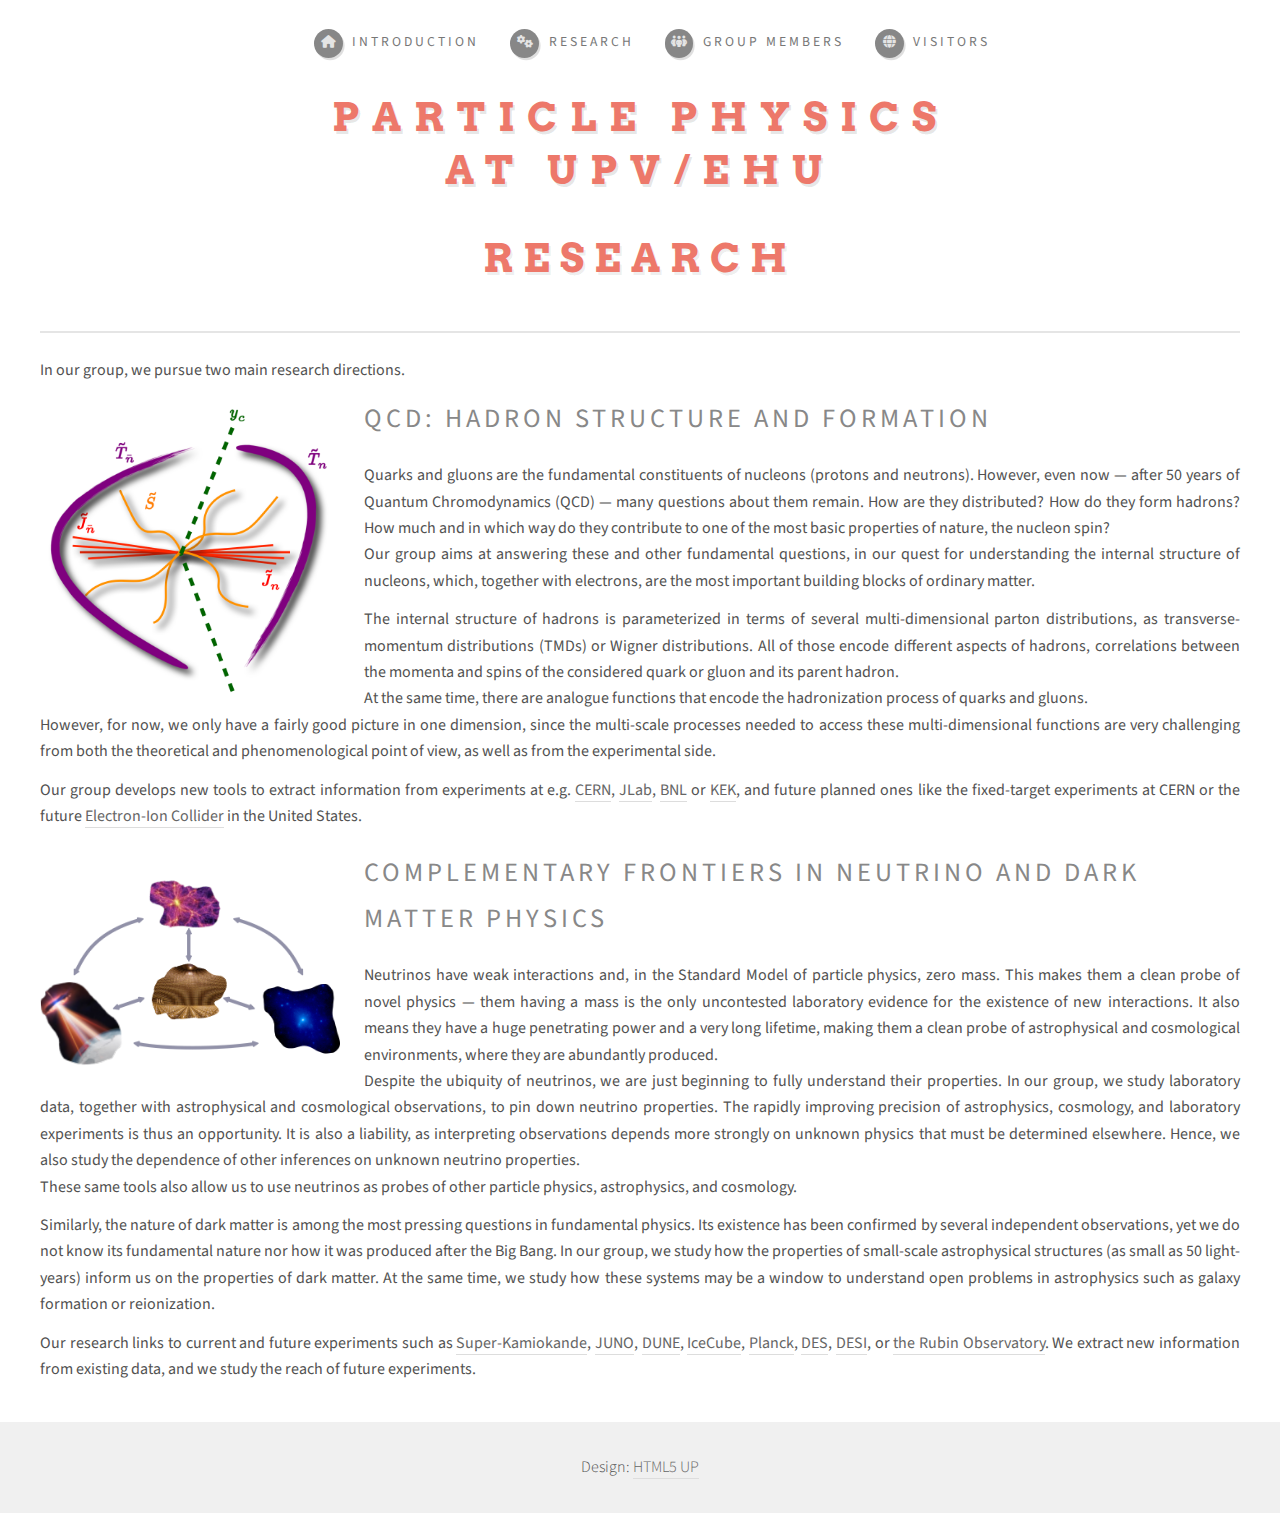
==== research.html @ 9abc7b66 "First commit" ====
<!DOCTYPE HTML>
<!--
    Strongly Typed by HTML5 UP
    html5up.net | @ajlkn
    Free for personal and commercial use under the CCA 3.0 license (html5up.net/license)
  -->
<html>
  <head>
    <title>Particle Physics at UPV/EHU</title>
    <meta charset="utf-8" />
    <meta name="viewport" content="width=device-width, initial-scale=1, user-scalable=no" />
    <link rel="stylesheet" href="assets/css/main.css" />
  </head>
  <body class="no-sidebar is-preload">
    <div id="page-wrapper">

      <!-- Header -->
      <section id="header">
	<div class="container">

	  <!-- Logo -->
	  <h1 id="logo"><a href="index.html">Particle Physics <br> <br> at UPV/EHU</a></h1>	  
	  <h2 id="logo">Research</h1>

<!-- Nav -->
<nav id="nav">
  <ul>
    <li><a class="icon solid fa-home" href="index.html"><span>Introduction</span></a></li>
    <li><a class="icon solid fa-gears" href="research.html"><span>Research</span></a></li>
    <li><a class="icon solid fa-people-group" href="team.html"><span>Group Members</span></a></li>
    <li><a class="icon solid fa-globe" href="visitors.html"><span>Visitors</span></a></li>
  </ul>
</nav>

</div>
</section>

<!-- Main -->
<section id="main">  
  <div class="container">
    <p> In our group, we pursue two main research directions. </p>	    
    <div id="content">
      <!-- Post -->
      <article class="box post">
	<span class="image left" style="opacity: 1; border: 0px !important; width: 25%"><img src="images/QCDhasform.png" alt="Cartoon depicting transverse momentum in hadrons" /></span>
	
	<h2>QCD: hadron structure and formation</h2>
	<p>Quarks and gluons are the fundamental constituents of nucleons (protons and neutrons). However, even now — after 50 years of Quantum Chromodynamics (QCD) — many questions about them remain. How are they distributed?  How do they form hadrons? How much and in which way do they contribute to one of the most basic properties of nature, the nucleon spin? <br>
	  Our group aims at answering these and other fundamental questions, in our quest for understanding the internal structure of nucleons, which, together with electrons, are the most important building blocks of ordinary matter.</p>
	
	<p>The internal structure of hadrons is parameterized in terms of several multi-dimensional parton distributions, as transverse-momentum distributions (TMDs) or Wigner distributions. All of those encode different aspects of hadrons, correlations between the momenta and spins of the considered quark or gluon and its parent hadron. <br>
	  At the same time, there are analogue functions that encode the hadronization process of quarks and gluons. <br>
	  However, for now, we only have a fairly good picture in one dimension, since the multi-scale processes needed to access these multi-dimensional functions are very challenging from both the theoretical and phenomenological point of view, as well as from the experimental side. </p>
	
	<p>Our group develops new tools to extract information from experiments at e.g. <a href="https://home.cern/">CERN</a>, <a href="https://www.jlab.org/">JLab</a>, <a href="https://www.bnl.gov/">BNL</a> or <a href="https://www.kek.jp/en/">KEK</a>, and future planned ones like the fixed-target experiments at CERN or the future <a href="https://www.bnl.gov/eic/">Electron-Ion Collider</a> in the United States.</p>

      </article>

      <article class="box post">	    
	<span class="image left" style="opacity: 1; border: 0px !important; width: 25%"><img src="images/neutrinos.png" alt="Cartoon depicting transverse momentum in hadrons" /></span>
	
	
	<h2>Complementary frontiers in neutrino and dark matter physics</h2>
	<p>Neutrinos have weak interactions and, in the Standard Model of particle physics, zero mass. This makes them a clean probe of novel physics — them having a mass is the only uncontested laboratory evidence for the existence of new interactions. It also means they have a huge penetrating power and a very long lifetime, making them a clean probe of astrophysical and cosmological environments, where they are abundantly produced. <br>
	  Despite the ubiquity of neutrinos, we are just beginning to fully understand their properties. In our group, we study laboratory data, together with astrophysical and cosmological observations, to pin down neutrino properties. The rapidly improving precision of astrophysics, cosmology, and laboratory experiments is thus an opportunity. It is also a liability, as interpreting observations depends more strongly on unknown physics that must be determined elsewhere. Hence, we also study the dependence of other inferences on unknown neutrino properties. <br>
	  These same tools also allow us to use neutrinos as probes of other particle physics, astrophysics, and cosmology.</p>
	
	<p>Similarly, the nature of dark matter is among the most pressing questions in fundamental physics. Its existence has been confirmed by several independent observations, yet we do not know its fundamental nature nor how it was produced after the Big Bang. In our group, we study how the properties of small-scale astrophysical structures (as small as 50 light-years) inform us on the properties of dark matter. At the same time, we study how these systems may be a window to understand open problems in astrophysics such as galaxy formation or reionization.</p>

	<p>Our research links to current and future experiments such as <a href="https://www-sk.icrr.u-tokyo.ac.jp/en/sk/">Super-Kamiokande</a>, <a href="http://juno.ihep.cas.cn/">JUNO</a>, <a href="https://www.dunescience.org/">DUNE</a>, <a href="https://icecube.wisc.edu/">IceCube</a>, <a href="https://www.esa.int/Science_Exploration/Space_Science/Planck">Planck</a>, <a href="https://www.darkenergysurvey.org/des-year-3-cosmology-results-papers/">DES</a>, <a href="https://www.desi.lbl.gov/">DESI</a>, or <a href="https://www.lsst.org/">the Rubin Observatory</a>. We extract new information from existing data, and we study the reach of future experiments.</p>
      </article>	    

    </div>
  </div>
</section>

<!-- Footer -->
<div id="copyright" class="container">
  <ul class="links">
    <li>Design: <a href="http://html5up.net">HTML5 UP</a></li>
  </ul>
</div>

<!-- Scripts -->
<script src="assets/js/jquery.min.js"></script>
<script src="assets/js/jquery.dropotron.min.js"></script>
<script src="assets/js/browser.min.js"></script>
<script src="assets/js/breakpoints.min.js"></script>
<script src="assets/js/util.js"></script>
<script src="assets/js/main.js"></script>

</body>
</html>
---- assets/css/main.css ----
@import url("fontawesome-all.min.css");
@import url("https://fonts.googleapis.com/css?family=Source+Sans+Pro:300,400,600|Arvo:700");

/*
	Strongly Typed by HTML5 UP
	html5up.net | @ajlkn
	Free for personal and commercial use under the CCA 3.0 license (html5up.net/license)
*/

html, body, div, span, applet, object,
iframe, h1, h2, h3, h4, h5, h6, p, blockquote,
pre, a, abbr, acronym, address, big, cite,
code, del, dfn, em, img, ins, kbd, q, s, samp,
small, strike, strong, sub, sup, tt, var, b,
u, i, center, dl, dt, dd, ol, ul, li, fieldset,
form, label, legend, table, caption, tbody,
tfoot, thead, tr, th, td, article, aside,
canvas, details, embed, figure, figcaption,
footer, header, hgroup, menu, nav, output, ruby,
section, summary, time, mark, audio, video {
	margin: 0;
	padding: 0;
	border: 0;
	font-size: 100%;
	font: inherit;
	vertical-align: baseline;}

article, aside, details, figcaption, figure,
footer, header, hgroup, menu, nav, section {
	display: block;}

body {
	line-height: 1;
}

ol, ul {
	list-style: none;
}

p {
    font-weight: 400;
    color: #525252;
}		

blockquote, q {
	quotes: none;
}

	blockquote:before, blockquote:after, q:before, q:after {
		content: '';
		content: none;
	}

table {
	border-collapse: collapse;
	border-spacing: 0;
}

body {
	-webkit-text-size-adjust: none;
}

mark {
	background-color: transparent;
	color: inherit;
}

input::-moz-focus-inner {
	border: 0;
	padding: 0;
}

input, select, textarea {
	-moz-appearance: none;
	-webkit-appearance: none;
	-ms-appearance: none;
	appearance: none;
}

/* Basic */

	html {
		box-sizing: border-box;
	}

	*, *:before, *:after {
		box-sizing: inherit;
	}

	body {
		background: #f0f0f0;
	}

		body.is-preload *, body.is-preload *:before, body.is-preload *:after {
			-moz-animation: none !important;
			-webkit-animation: none !important;
			-ms-animation: none !important;
			animation: none !important;
			-moz-transition: none !important;
			-webkit-transition: none !important;
			-ms-transition: none !important;
			transition: none !important;
		}

	body, input, textarea, select {
		font-family: 'Source Sans Pro';
		font-weight: 300;
		color: #777;
		line-height: 1.65em;
		font-size: 15pt;
	}

	h1, h2, h3, h4, h5, h6 {
		font-weight: 600;
		text-transform: uppercase;
		color: #888;
	}

	h1 a, h2 a, h3 a, h4 a, h5 a, h6 a {
		color: inherit;
		text-decoration: none;
		border: 0;
	}

	h2 {
		font-size: 1.65em;
		font-weight: 400;
		letter-spacing: 4px;
		margin: 0 0 1.5em 0;
		line-height: 1.75em;
	}

	h3 {
		font-size: 1em;
		letter-spacing: 2px;
		margin: 0 0 1.25em 0;
	}

	h4 {
		font-size: 1.5em;
		letter-spacing: 1px;
		text-transform: none;
	}	

	a {
		-moz-transition: color 0.25s ease-in-out, border-bottom-color 0.25s ease-in-out;
		-webkit-transition: color 0.25s ease-in-out, border-bottom-color 0.25s ease-in-out;
		-ms-transition: color 0.25s ease-in-out, border-bottom-color 0.25s ease-in-out;
		transition: color 0.25s ease-in-out, border-bottom-color 0.25s ease-in-out;
		color: #666;
		text-decoration: none;
		border-bottom: solid 1px #ddd;
	}

		a strong {
			-moz-transition: color 0.25s ease-in-out, border-bottom-color 0.25s ease-in-out;
			-webkit-transition: color 0.25s ease-in-out, border-bottom-color 0.25s ease-in-out;
			-ms-transition: color 0.25s ease-in-out, border-bottom-color 0.25s ease-in-out;
			transition: color 0.25s ease-in-out, border-bottom-color 0.25s ease-in-out;
		}

		a:hover {
			color: #ed786a;
			border-bottom-color: rgba(255, 255, 255, 0);
		}

			a:hover strong {
				color: #ed786a;
			}

	strong, b {
		font-weight: 600;
		color: #666;
	}

	em, i {
		font-style: italic;
	}

	sub {
		position: relative;
		top: 0.5em;
		font-size: 0.8em;
	}

	sup {
		position: relative;
		top: -0.5em;
		font-size: 0.8em;
	}

	hr {
		border: 0;
		border-top: solid 1px #ddd;
	}

	blockquote {
		border-left: solid 0.5em #ddd;
		padding: 1em 0 1em 2em;
		font-style: italic;
	}

	p {
		text-align: justify;
		margin-bottom: 2em;
	}

	ul, ol, dl, table, blockquote {
		margin-bottom: 2em;
	}

	br.clear {
		clear: both;
	}

/* Container */

	.container {
		margin: 0 auto;
		max-width: 100%;
		width: 70em;
	}

		@media screen and (max-width: 1680px) {

			.container {
				width: 68em;
			}

		}

		@media screen and (max-width: 1280px) {

			.container {
				width: calc(100% - 80px);
			}

		}

		@media screen and (max-width: 980px) {

			.container {
				width: calc(100% - 100px);
			}

		}

		@media screen and (max-width: 736px) {

			.container {
				width: calc(100% - 40px);
			}

		}

/* Row */

	.row {
		display: flex;
		flex-wrap: wrap;
		box-sizing: border-box;
		align-items: stretch;
	}

		.row > * {
			box-sizing: border-box;
		}

		.row.gtr-uniform > * > :last-child {
			margin-bottom: 0;
		}

		.row.aln-left {
			justify-content: flex-start;
		}

		.row.aln-center {
			justify-content: center;
		}

		.row.aln-right {
			justify-content: flex-end;
		}

		.row.aln-top {
			align-items: flex-start;
		}

		.row.aln-middle {
			align-items: center;
		}

		.row.aln-bottom {
			align-items: flex-end;
		}

		.row > .imp {
			order: -1;
		}

		.row > .col-1 {
			width: 8.33333%;
		}

		.row > .off-1 {
			margin-left: 8.33333%;
		}

		.row > .col-2 {
			width: 16.66667%;
		}

		.row > .off-2 {
			margin-left: 16.66667%;
		}

		.row > .col-3 {
		    width: 25%;
		    text-align: center;
		}
		.row > .col-3 > p {
		    text-align: center;
		    margin-top: 0.3em;
		    line-height: 1.2em;
		}
		.row > .col-3 > p > a {
		    color: #ed786a;
		    font-size: 0.9em;
		    border-bottom: solid 1px #fcbba1;
		}		

		.row > .off-3 {
			margin-left: 25%;
		}

		.row > .col-4 {
			width: 33.33333%;
		}

		.row > .off-4 {
			margin-left: 33.33333%;
		}

		.row > .col-5 {
			width: 41.66667%;
		}

		.row > .off-5 {
			margin-left: 41.66667%;
		}

		.row > .col-6 {
			width: 50%;
		}

		.row > .off-6 {
			margin-left: 50%;
		}

		.row > .col-7 {
			width: 58.33333%;
		}

		.row > .off-7 {
			margin-left: 58.33333%;
		}

		.row > .col-8 {
			width: 66.66667%;
		}

		.row > .off-8 {
			margin-left: 66.66667%;
		}

		.row > .col-9 {
			width: 75%;
		}

		.row > .off-9 {
			margin-left: 75%;
		}

		.row > .col-10 {
			width: 83.33333%;
		}

		.row > .off-10 {
			margin-left: 83.33333%;
		}

		.row > .col-11 {
			width: 91.66667%;
		}

		.row > .off-11 {
			margin-left: 91.66667%;
		}

		.row > .col-12 {
			width: 100%;
		}

		.row > .off-12 {
			margin-left: 100%;
		}

		.row.gtr-0 {
			margin-top: 0px;
			margin-left: 0px;
		}

			.row.gtr-0 > * {
				padding: 0px 0 0 0px;
			}

			.row.gtr-0.gtr-uniform {
				margin-top: 0px;
			}

				.row.gtr-0.gtr-uniform > * {
					padding-top: 0px;
				}

		.row.gtr-25 {
			margin-top: -12.5px;
			margin-left: -12.5px;
		}

			.row.gtr-25 > * {
				padding: 12.5px 0 0 12.5px;
			}

			.row.gtr-25.gtr-uniform {
				margin-top: -12.5px;
			}

				.row.gtr-25.gtr-uniform > * {
					padding-top: 12.5px;
				}

		.row.gtr-50 {
			margin-top: -25px;
			margin-left: -25px;
		}

			.row.gtr-50 > * {
				padding: 25px 0 0 25px;
			}

			.row.gtr-50.gtr-uniform {
				margin-top: -25px;
			}

				.row.gtr-50.gtr-uniform > * {
					padding-top: 25px;
				}

		.row {
			margin-top: -50px;
			margin-left: -50px;
		}

			.row > * {
				padding: 50px 0 0 50px;
			}

			.row.gtr-uniform {
				margin-top: -50px;
			}

				.row.gtr-uniform > * {
					padding-top: 50px;
				}

		.row.gtr-150 {
			margin-top: -75px;
			margin-left: -75px;
		}

			.row.gtr-150 > * {
				padding: 75px 0 0 75px;
			}

			.row.gtr-150.gtr-uniform {
				margin-top: -75px;
			}

				.row.gtr-150.gtr-uniform > * {
					padding-top: 75px;
				}

		.row.gtr-200 {
			margin-top: -100px;
			margin-left: -100px;
		}

			.row.gtr-200 > * {
				padding: 100px 0 0 100px;
			}

			.row.gtr-200.gtr-uniform {
				margin-top: -100px;
			}

				.row.gtr-200.gtr-uniform > * {
					padding-top: 100px;
				}

		@media screen and (max-width: 1680px) {

			.row {
				display: flex;
				flex-wrap: wrap;
				box-sizing: border-box;
				align-items: stretch;
			}

				.row > * {
					box-sizing: border-box;
				}

				.row.gtr-uniform > * > :last-child {
					margin-bottom: 0;
				}

				.row.aln-left {
					justify-content: flex-start;
				}

				.row.aln-center {
					justify-content: center;
				}

				.row.aln-right {
					justify-content: flex-end;
				}

				.row.aln-top {
					align-items: flex-start;
				}

				.row.aln-middle {
					align-items: center;
				}

				.row.aln-bottom {
					align-items: flex-end;
				}

				.row > .imp-xlarge {
					order: -1;
				}

				.row > .col-1-xlarge {
					width: 8.33333%;
				}

				.row > .off-1-xlarge {
					margin-left: 8.33333%;
				}

				.row > .col-2-xlarge {
					width: 16.66667%;
				}

				.row > .off-2-xlarge {
					margin-left: 16.66667%;
				}

				.row > .col-3-xlarge {
					width: 25%;
				}

				.row > .off-3-xlarge {
					margin-left: 25%;
				}

				.row > .col-4-xlarge {
					width: 33.33333%;
				}

				.row > .off-4-xlarge {
					margin-left: 33.33333%;
				}

				.row > .col-5-xlarge {
					width: 41.66667%;
				}

				.row > .off-5-xlarge {
					margin-left: 41.66667%;
				}

				.row > .col-6-xlarge {
					width: 50%;
				}

				.row > .off-6-xlarge {
					margin-left: 50%;
				}

				.row > .col-7-xlarge {
					width: 58.33333%;
				}

				.row > .off-7-xlarge {
					margin-left: 58.33333%;
				}

				.row > .col-8-xlarge {
					width: 66.66667%;
				}

				.row > .off-8-xlarge {
					margin-left: 66.66667%;
				}

				.row > .col-9-xlarge {
					width: 75%;
				}

				.row > .off-9-xlarge {
					margin-left: 75%;
				}

				.row > .col-10-xlarge {
					width: 83.33333%;
				}

				.row > .off-10-xlarge {
					margin-left: 83.33333%;
				}

				.row > .col-11-xlarge {
					width: 91.66667%;
				}

				.row > .off-11-xlarge {
					margin-left: 91.66667%;
				}

				.row > .col-12-xlarge {
					width: 100%;
				}

				.row > .off-12-xlarge {
					margin-left: 100%;
				}

				.row.gtr-0 {
					margin-top: 0px;
					margin-left: 0px;
				}

					.row.gtr-0 > * {
						padding: 0px 0 0 0px;
					}

					.row.gtr-0.gtr-uniform {
						margin-top: 0px;
					}

						.row.gtr-0.gtr-uniform > * {
							padding-top: 0px;
						}

				.row.gtr-25 {
					margin-top: -12.5px;
					margin-left: -12.5px;
				}

					.row.gtr-25 > * {
						padding: 12.5px 0 0 12.5px;
					}

					.row.gtr-25.gtr-uniform {
						margin-top: -12.5px;
					}

						.row.gtr-25.gtr-uniform > * {
							padding-top: 12.5px;
						}

				.row.gtr-50 {
					margin-top: -25px;
					margin-left: -25px;
				}

					.row.gtr-50 > * {
						padding: 25px 0 0 25px;
					}

					.row.gtr-50.gtr-uniform {
						margin-top: -25px;
					}

						.row.gtr-50.gtr-uniform > * {
							padding-top: 25px;
						}

				.row {
					margin-top: -50px;
					margin-left: -50px;
				}

					.row > * {
						padding: 50px 0 0 50px;
					}

					.row.gtr-uniform {
						margin-top: -50px;
					}

						.row.gtr-uniform > * {
							padding-top: 50px;
						}

				.row.gtr-150 {
					margin-top: -75px;
					margin-left: -75px;
				}

					.row.gtr-150 > * {
						padding: 75px 0 0 75px;
					}

					.row.gtr-150.gtr-uniform {
						margin-top: -75px;
					}

						.row.gtr-150.gtr-uniform > * {
							padding-top: 75px;
						}

				.row.gtr-200 {
					margin-top: -100px;
					margin-left: -100px;
				}

					.row.gtr-200 > * {
						padding: 100px 0 0 100px;
					}

					.row.gtr-200.gtr-uniform {
						margin-top: -100px;
					}

						.row.gtr-200.gtr-uniform > * {
							padding-top: 100px;
						}

		}

		@media screen and (max-width: 1280px) {

			.row {
				display: flex;
				flex-wrap: wrap;
				box-sizing: border-box;
				align-items: stretch;
			}

				.row > * {
					box-sizing: border-box;
				}

				.row.gtr-uniform > * > :last-child {
					margin-bottom: 0;
				}

				.row.aln-left {
					justify-content: flex-start;
				}

				.row.aln-center {
					justify-content: center;
				}

				.row.aln-right {
					justify-content: flex-end;
				}

				.row.aln-top {
					align-items: flex-start;
				}

				.row.aln-middle {
					align-items: center;
				}

				.row.aln-bottom {
					align-items: flex-end;
				}

				.row > .imp-large {
					order: -1;
				}

				.row > .col-1-large {
					width: 8.33333%;
				}

				.row > .off-1-large {
					margin-left: 8.33333%;
				}

				.row > .col-2-large {
					width: 16.66667%;
				}

				.row > .off-2-large {
					margin-left: 16.66667%;
				}

				.row > .col-3-large {
					width: 25%;
				}

				.row > .off-3-large {
					margin-left: 25%;
				}

				.row > .col-4-large {
					width: 33.33333%;
				}

				.row > .off-4-large {
					margin-left: 33.33333%;
				}

				.row > .col-5-large {
					width: 41.66667%;
				}

				.row > .off-5-large {
					margin-left: 41.66667%;
				}

				.row > .col-6-large {
					width: 50%;
				}

				.row > .off-6-large {
					margin-left: 50%;
				}

				.row > .col-7-large {
					width: 58.33333%;
				}

				.row > .off-7-large {
					margin-left: 58.33333%;
				}

				.row > .col-8-large {
					width: 66.66667%;
				}

				.row > .off-8-large {
					margin-left: 66.66667%;
				}

				.row > .col-9-large {
					width: 75%;
				}

				.row > .off-9-large {
					margin-left: 75%;
				}

				.row > .col-10-large {
					width: 83.33333%;
				}

				.row > .off-10-large {
					margin-left: 83.33333%;
				}

				.row > .col-11-large {
					width: 91.66667%;
				}

				.row > .off-11-large {
					margin-left: 91.66667%;
				}

				.row > .col-12-large {
					width: 100%;
				}

				.row > .off-12-large {
					margin-left: 100%;
				}

				.row.gtr-0 {
					margin-top: 0px;
					margin-left: 0px;
				}

					.row.gtr-0 > * {
						padding: 0px 0 0 0px;
					}

					.row.gtr-0.gtr-uniform {
						margin-top: 0px;
					}

						.row.gtr-0.gtr-uniform > * {
							padding-top: 0px;
						}

				.row.gtr-25 {
					margin-top: -10px;
					margin-left: -10px;
				}

					.row.gtr-25 > * {
						padding: 10px 0 0 10px;
					}

					.row.gtr-25.gtr-uniform {
						margin-top: -10px;
					}

						.row.gtr-25.gtr-uniform > * {
							padding-top: 10px;
						}

				.row.gtr-50 {
					margin-top: -20px;
					margin-left: -20px;
				}

					.row.gtr-50 > * {
						padding: 20px 0 0 20px;
					}

					.row.gtr-50.gtr-uniform {
						margin-top: -20px;
					}

						.row.gtr-50.gtr-uniform > * {
							padding-top: 20px;
						}

				.row {
					margin-top: -40px;
					margin-left: -40px;
				}

					.row > * {
						padding: 40px 0 0 40px;
					}

					.row.gtr-uniform {
						margin-top: -40px;
					}

						.row.gtr-uniform > * {
							padding-top: 40px;
						}

				.row.gtr-150 {
					margin-top: -60px;
					margin-left: -60px;
				}

					.row.gtr-150 > * {
						padding: 60px 0 0 60px;
					}

					.row.gtr-150.gtr-uniform {
						margin-top: -60px;
					}

						.row.gtr-150.gtr-uniform > * {
							padding-top: 60px;
						}

				.row.gtr-200 {
					margin-top: -80px;
					margin-left: -80px;
				}

					.row.gtr-200 > * {
						padding: 80px 0 0 80px;
					}

					.row.gtr-200.gtr-uniform {
						margin-top: -80px;
					}

						.row.gtr-200.gtr-uniform > * {
							padding-top: 80px;
						}

		}

		@media screen and (max-width: 980px) {

			.row {
				display: flex;
				flex-wrap: wrap;
				box-sizing: border-box;
				align-items: stretch;
			}

				.row > * {
					box-sizing: border-box;
				}

				.row.gtr-uniform > * > :last-child {
					margin-bottom: 0;
				}

				.row.aln-left {
					justify-content: flex-start;
				}

				.row.aln-center {
					justify-content: center;
				}

				.row.aln-right {
					justify-content: flex-end;
				}

				.row.aln-top {
					align-items: flex-start;
				}

				.row.aln-middle {
					align-items: center;
				}

				.row.aln-bottom {
					align-items: flex-end;
				}

				.row > .imp-medium {
					order: -1;
				}

				.row > .col-1-medium {
					width: 8.33333%;
				}

				.row > .off-1-medium {
					margin-left: 8.33333%;
				}

				.row > .col-2-medium {
					width: 16.66667%;
				}

				.row > .off-2-medium {
					margin-left: 16.66667%;
				}

				.row > .col-3-medium {
					width: 25%;
				}

				.row > .off-3-medium {
					margin-left: 25%;
				}

				.row > .col-4-medium {
					width: 33.33333%;
				}

				.row > .off-4-medium {
					margin-left: 33.33333%;
				}

				.row > .col-5-medium {
					width: 41.66667%;
				}

				.row > .off-5-medium {
					margin-left: 41.66667%;
				}

				.row > .col-6-medium {
					width: 50%;
				}

				.row > .off-6-medium {
					margin-left: 50%;
				}

				.row > .col-7-medium {
					width: 58.33333%;
				}

				.row > .off-7-medium {
					margin-left: 58.33333%;
				}

				.row > .col-8-medium {
					width: 66.66667%;
				}

				.row > .off-8-medium {
					margin-left: 66.66667%;
				}

				.row > .col-9-medium {
					width: 75%;
				}

				.row > .off-9-medium {
					margin-left: 75%;
				}

				.row > .col-10-medium {
					width: 83.33333%;
				}

				.row > .off-10-medium {
					margin-left: 83.33333%;
				}

				.row > .col-11-medium {
					width: 91.66667%;
				}

				.row > .off-11-medium {
					margin-left: 91.66667%;
				}

				.row > .col-12-medium {
					width: 100%;
				}

				.row > .off-12-medium {
					margin-left: 100%;
				}

				.row.gtr-0 {
					margin-top: 0px;
					margin-left: 0px;
				}

					.row.gtr-0 > * {
						padding: 0px 0 0 0px;
					}

					.row.gtr-0.gtr-uniform {
						margin-top: 0px;
					}

						.row.gtr-0.gtr-uniform > * {
							padding-top: 0px;
						}

				.row.gtr-25 {
					margin-top: -12.5px;
					margin-left: -12.5px;
				}

					.row.gtr-25 > * {
						padding: 12.5px 0 0 12.5px;
					}

					.row.gtr-25.gtr-uniform {
						margin-top: -12.5px;
					}

						.row.gtr-25.gtr-uniform > * {
							padding-top: 12.5px;
						}

				.row.gtr-50 {
					margin-top: -25px;
					margin-left: -25px;
				}

					.row.gtr-50 > * {
						padding: 25px 0 0 25px;
					}

					.row.gtr-50.gtr-uniform {
						margin-top: -25px;
					}

						.row.gtr-50.gtr-uniform > * {
							padding-top: 25px;
						}

				.row {
					margin-top: -50px;
					margin-left: -50px;
				}

					.row > * {
						padding: 50px 0 0 50px;
					}

					.row.gtr-uniform {
						margin-top: -50px;
					}

						.row.gtr-uniform > * {
							padding-top: 50px;
						}

				.row.gtr-150 {
					margin-top: -75px;
					margin-left: -75px;
				}

					.row.gtr-150 > * {
						padding: 75px 0 0 75px;
					}

					.row.gtr-150.gtr-uniform {
						margin-top: -75px;
					}

						.row.gtr-150.gtr-uniform > * {
							padding-top: 75px;
						}

				.row.gtr-200 {
					margin-top: -100px;
					margin-left: -100px;
				}

					.row.gtr-200 > * {
						padding: 100px 0 0 100px;
					}

					.row.gtr-200.gtr-uniform {
						margin-top: -100px;
					}

						.row.gtr-200.gtr-uniform > * {
							padding-top: 100px;
						}

		}

		@media screen and (max-width: 736px) {

			.row {
				display: flex;
				flex-wrap: wrap;
				box-sizing: border-box;
				align-items: stretch;
			}

				.row > * {
					box-sizing: border-box;
				}

				.row.gtr-uniform > * > :last-child {
					margin-bottom: 0;
				}

				.row.aln-left {
					justify-content: flex-start;
				}

				.row.aln-center {
					justify-content: center;
				}

				.row.aln-right {
					justify-content: flex-end;
				}

				.row.aln-top {
					align-items: flex-start;
				}

				.row.aln-middle {
					align-items: center;
				}

				.row.aln-bottom {
					align-items: flex-end;
				}

				.row > .imp-small {
					order: -1;
				}

				.row > .col-1-small {
					width: 8.33333%;
				}

				.row > .off-1-small {
					margin-left: 8.33333%;
				}

				.row > .col-2-small {
					width: 16.66667%;
				}

				.row > .off-2-small {
					margin-left: 16.66667%;
				}

				.row > .col-3-small {
					width: 25%;
				}

				.row > .off-3-small {
					margin-left: 25%;
				}

				.row > .col-4-small {
					width: 33.33333%;
				}

				.row > .off-4-small {
					margin-left: 33.33333%;
				}

				.row > .col-5-small {
					width: 41.66667%;
				}

				.row > .off-5-small {
					margin-left: 41.66667%;
				}

				.row > .col-6-small {
					width: 50%;
				}

				.row > .off-6-small {
					margin-left: 50%;
				}

				.row > .col-7-small {
					width: 58.33333%;
				}

				.row > .off-7-small {
					margin-left: 58.33333%;
				}

				.row > .col-8-small {
					width: 66.66667%;
				}

				.row > .off-8-small {
					margin-left: 66.66667%;
				}

				.row > .col-9-small {
					width: 75%;
				}

				.row > .off-9-small {
					margin-left: 75%;
				}

				.row > .col-10-small {
					width: 83.33333%;
				}

				.row > .off-10-small {
					margin-left: 83.33333%;
				}

				.row > .col-11-small {
					width: 91.66667%;
				}

				.row > .off-11-small {
					margin-left: 91.66667%;
				}

				.row > .col-12-small {
					width: 100%;
				}

				.row > .off-12-small {
					margin-left: 100%;
				}

				.row.gtr-0 {
					margin-top: 0px;
					margin-left: 0px;
				}

					.row.gtr-0 > * {
						padding: 0px 0 0 0px;
					}

					.row.gtr-0.gtr-uniform {
						margin-top: 0px;
					}

						.row.gtr-0.gtr-uniform > * {
							padding-top: 0px;
						}

				.row.gtr-25 {
					margin-top: -7.5px;
					margin-left: -7.5px;
				}

					.row.gtr-25 > * {
						padding: 7.5px 0 0 7.5px;
					}

					.row.gtr-25.gtr-uniform {
						margin-top: -7.5px;
					}

						.row.gtr-25.gtr-uniform > * {
							padding-top: 7.5px;
						}

				.row.gtr-50 {
					margin-top: -15px;
					margin-left: -15px;
				}

					.row.gtr-50 > * {
						padding: 15px 0 0 15px;
					}

					.row.gtr-50.gtr-uniform {
						margin-top: -15px;
					}

						.row.gtr-50.gtr-uniform > * {
							padding-top: 15px;
						}

				.row {
					margin-top: -30px;
					margin-left: -30px;
				}

					.row > * {
						padding: 30px 0 0 30px;
					}

					.row.gtr-uniform {
						margin-top: -30px;
					}

						.row.gtr-uniform > * {
							padding-top: 30px;
						}

				.row.gtr-150 {
					margin-top: -45px;
					margin-left: -45px;
				}

					.row.gtr-150 > * {
						padding: 45px 0 0 45px;
					}

					.row.gtr-150.gtr-uniform {
						margin-top: -45px;
					}

						.row.gtr-150.gtr-uniform > * {
							padding-top: 45px;
						}

				.row.gtr-200 {
					margin-top: -60px;
					margin-left: -60px;
				}

					.row.gtr-200 > * {
						padding: 60px 0 0 60px;
					}

					.row.gtr-200.gtr-uniform {
						margin-top: -60px;
					}

						.row.gtr-200.gtr-uniform > * {
							padding-top: 60px;
						}

		}

/* Sections/Article */

	section, article {
		margin-bottom: 3em;
	}

	section > :last-child,
	article > :last-child,
	section:last-child,
	article:last-child {
		margin-bottom: 0;
	}

/* Image */

	.image {
		-moz-transition: opacity 0.25s ease-in-out;
		-webkit-transition: opacity 0.25s ease-in-out;
		-ms-transition: opacity 0.25s ease-in-out;
		transition: opacity 0.25s ease-in-out;
		display: inline-block;
		border: solid 6px #ebebeb !important;
	}

		.image:hover {
			opacity: 0.9;
		}

		.image img {
			display: block;
			width: 100%;
		}

		.image.fit {
			display: block;
			width: 100%;
		}

		.image.featured {
			display: block;
			width: 100%;
			margin: 0 0 0.5em 0;
			cursor: pointer;
		}
		.image.featured:hover {
		    opacity: 0.75;
		}		

		.image.left {
			float: left;
			margin: 0 1.5em 1.5em 0;
			position: relative;
			top: 0.5em;
		}

		.image.centered {
			display: block;
			margin: 0 0 2em 0;
		}

			.image.centered img {
				margin: 0 auto;
				width: auto;
			}

/* List */

	ul {
		list-style: disc;
		padding-left: 1em;
		color: #525252;
	}

		ul li {
			padding-left: 0.5em;
			margin: 0.75em 0 0.75em 0;
		}

			ul li:first-child {
				margin-top: 0;
			}

	ol {
		list-style: decimal;
		padding-left: 1em;
	}

		ol li {
			padding-left: 0.5em;
			margin: 0.75em 0 0.75em 0;
		}

			ol li:first-child {
				margin-top: 0;
			}

/* Links */

	ul.links {
		list-style: none;
		padding-left: 0;
	}

		ul.links li {
			display: inline;
			border-left: solid 1px #d0d0d0;
			padding-left: 1em;
			margin: 0 0 0 1em;
		}

			ul.links li:first-child {
				margin-left: 0;
				padding-left: 0;
				border-left: 0;
			}

/* Actions */

	ul.actions {
		margin-top: 2.5em;
		clear: both;
		list-style: none;
		padding-left: 0;
	}

		ul.actions li {
			padding-left: 0;
			display: inline-block;
			margin: 0 0 0 1em;
		}

			ul.actions li:first-child {
				margin-left: 0;
			}

/* Divided */

	ul.divided {
		list-style: none;
		padding-left: 0;
	}

		ul.divided li {
			border-top: solid 2px #e5e5e5;
			padding-left: 0;
			margin: 2.5em 0 0 0;
			padding: 2.5em 0 0 0;
		}

			ul.divided li:first-child {
				border-top: 0;
				margin-top: 0;
				padding-top: 0;
			}

/* Icons */

	ul.icons {
		list-style: none;
		padding-left: 0;
	}

		ul.icons > li {
			position: relative;
			padding: 2em 0 0 3em;
			margin: 0;
		}

			ul.icons > li:before {
				position: absolute;
				left: 0;
				top: 2.6em;
				display: block;
				font-size: 0.8em;
				background: #878787;
				color: #e4e4e4;
				width: 2em;
				height: 2em;
				border-radius: 2em;
				line-height: 2em;
				text-align: center;
				box-shadow: 0.125em 0.175em 0 0 rgba(0, 0, 0, 0.125);
			}

			ul.icons > li:first-child {
				padding-top: 0;
			}

				ul.icons > li:first-child:before {
					top: 0;
				}

/* Form */

	form label {
		font-weight: 600;
		text-transform: uppercase;
		color: #888;
		display: block;
		margin: 0 0 1em 0;
	}

	form input[type="text"],
	form input[type="email"],
	form input[type="password"],
	form select,
	form textarea {
		-moz-transition: background-color 0.25s ease-in-out;
		-webkit-transition: background-color 0.25s ease-in-out;
		-ms-transition: background-color 0.25s ease-in-out;
		transition: background-color 0.25s ease-in-out;
		-webkit-appearance: none;
		display: block;
		border: 0;
		background: #e8e8e8;
		width: 100%;
		box-shadow: inset 2px 2px 0px 0px rgba(0, 0, 0, 0.1);
		border-radius: 4px;
		line-height: 1.25em;
		padding: 0.75em 1em 0.75em 1em;
	}

		form input[type="text"]:focus,
		form input[type="email"]:focus,
		form input[type="password"]:focus,
		form select:focus,
		form textarea:focus {
			background: #f0f0f0;
		}

	form textarea {
		min-height: 11em;
	}

	form ::-webkit-input-placeholder {
		color: #555 !important;
		line-height: 1.35em;
	}

	form :-moz-placeholder {
		color: #555 !important;
	}

	form ::-moz-placeholder {
		color: #555 !important;
	}

	form :-ms-input-placeholder {
		color: #555 !important;
	}

	form ::-moz-focus-inner {
		border: 0;
	}

/* Table */

	table {
		width: 100%;
	}

		table tbody tr {
			border-top: solid 1px #E5E5E5;
		}

			table tbody tr:first-child {
				border-top: 0;
			}

		table td {
			padding: 0.75em 1em 0.75em 1em;
		}

		table th {
			text-align: left;
			font-weight: bold;
			padding: 0.75em 1em 0.75em 1em;
		}

		table thead {
			background: #878787;
			color: #fff;
			font-weight: 400;
			text-transform: uppercase;
			border: 0;
			box-shadow: 0.125em 0.175em 0 0 rgba(0, 0, 0, 0.125);
			font-size: 0.85em;
			letter-spacing: 2px;
		}

		table tfoot {
			background: #F0F0F0;
			border-top: solid 2px #E5E5E5;
		}

/* Button */

	input[type="button"],
	input[type="submit"],
	input[type="reset"],
	button,
	.button {
		-moz-transition: all 0.25s ease-in-out;
		-webkit-transition: all 0.25s ease-in-out;
		-ms-transition: all 0.25s ease-in-out;
		transition: all 0.25s ease-in-out;
		-webkit-appearance: none;
		position: relative;
		display: inline-block;
		background: #ed786a;
		color: #fff !important;
		text-transform: uppercase;
		border-radius: 4px;
		border: 0;
		outline: 0;
		font-size: 1em;
		box-shadow: 0.125em 0.175em 0 0 rgba(0, 0, 0, 0.125);
		font-weight: 600;
		text-align: center;
		font-size: 0.85em;
		letter-spacing: 2px;
		padding: 0.85em 2.75em 0.85em 2.75em;
	}

		input[type="button"].icon:before,
		input[type="submit"].icon:before,
		input[type="reset"].icon:before,
		button.icon:before,
		.button.icon:before {
			position: relative;
			padding-right: 0.75em;
			opacity: 0.5;
			top: 0.05em;
		}

		input[type="button"]:hover,
		input[type="submit"]:hover,
		input[type="reset"]:hover,
		button:hover,
		.button:hover {
			background: #fd887a;
		}

		input[type="button"]:active,
		input[type="submit"]:active,
		input[type="reset"]:active,
		button:active,
		.button:active {
			background: #ed786a;
		}

		input[type="button"].alt,
		input[type="submit"].alt,
		input[type="reset"].alt,
		button.alt,
		.button.alt {
			background: #878787;
		}

			input[type="button"].alt:hover,
			input[type="submit"].alt:hover,
			input[type="reset"].alt:hover,
			button.alt:hover,
			.button.alt:hover {
				background: #979797;
			}

			input[type="button"].alt:active,
			input[type="submit"].alt:active,
			input[type="reset"].alt:active,
			button.alt:active,
			.button.alt:active {
				background: #878787;
			}

/* Box */

	.no-sidebar .box.post > header {
		text-align: center;
	}

	.box.excerpt .date {
		background: #878787;
		color: #fff;
		font-weight: 400;
		text-transform: uppercase;
		border-radius: 4px;
		border: 0;
		box-shadow: 0.125em 0.175em 0 0 rgba(0, 0, 0, 0.125);
		display: inline-block;
		font-size: 0.85em;
		letter-spacing: 2px;
		padding: 0.25em 1em 0.25em 1em;
		margin: 0 0 2.5em 0;
	}

/* Icons */

	.icon {
		text-decoration: none;
		position: relative;
		text-decoration: none;
	}

		.icon:before {
			-moz-osx-font-smoothing: grayscale;
			-webkit-font-smoothing: antialiased;
			display: inline-block;
			font-style: normal;
			font-variant: normal;
			text-rendering: auto;
			line-height: 1;
			text-transform: none !important;
			font-family: 'Font Awesome 5 Free';
			font-weight: 400;
		}

		.icon:before {
			line-height: inherit;
		}

		.icon > .label {
			display: none;
		}

		.icon.solid:before {
			font-weight: 900;
		}

		.icon.brands:before {
			font-family: 'Font Awesome 5 Brands';
		}

/* Page Wrapper */

	#page-wrapper > section {
		margin-bottom: 0;
	}

/* Header */

	#header {
		position: relative;
		position: relative;
		background: #fff;
		text-align: center;
	}

		#header > .container {
			padding: 6.5em 0 3em 0;
			/* border-bottom: solid 2px #e5e5e5; */
			box-shadow: inset 0px -8px 0px 0px #fff, inset 0px -10px 0px 0px #e5e5e5;
		}

		#header h1 {
			font-family: 'Arvo';
			font-weight: 700;
			color: #ed786a;
			text-shadow: 0.05em 0.075em 0 rgba(0, 0, 0, 0.1);
			font-size: 3em;
			letter-spacing: 13px;
		}

		#header h2 {
			font-family: 'Arvo';
			font-weight: 700;
			color: #ed786a;
			text-shadow: 0.05em 0.075em 0 rgba(0, 0, 0, 0.075);
			font-size: 2.5em;
			margin: 1em 0 0 0;
			letter-spacing: 10px;
		}		

		#header h1 a {
		    border: 0;
		}

		#header p {
			/* text-transform: uppercase; */
			font-weight: 400;
			color: #525252;
			margin: 2.5em 0 -1.75em 0;			
			/* font-size: 0.85em; */
			/* letter-spacing: 3px; */
			text-align: justify;
		}

		#header p a {
		    color: #ed5b4a;
		    border-bottom: solid 1px #fcbba1;
		}
		#header strong {
		    color: #252525;
		    font-weight: 900;
		}		

/* Nav */

	#nav {
		position: absolute;
		top: 1em;
		left: 0;
		width: 100%;
		cursor: default;
	}

		#nav > ul > li {
			display: inline-block;
			padding-right: 2em;
		}

			#nav > ul > li:last-child {
				padding-right: 0;
			}

			#nav > ul > li > a {
				border: 0;
				text-decoration: none;
				text-transform: uppercase;
				font-weight: 400;
				color: #777;
				outline: 0;
				display: block;
			}

				#nav > ul > li > a:before {
					display: inline-block;
					background: #878787;
					color: #e4e4e4;
					width: 2.25em;
					font-size: 0.8em;
					height: 2.25em;
					border-radius: 2.25em;
					line-height: 2.1em;
					text-align: center;
					box-shadow: 0.125em 0.175em 0 0 rgba(0, 0, 0, 0.125);
					margin-right: 0.75em;
					-moz-transition: color 0.25s ease-in-out, background 0.25s ease-in-out;
					-webkit-transition: color 0.25s ease-in-out, background 0.25s ease-in-out;
					-o-transition: color 0.25s ease-in-out, background 0.25s ease-in-out;
					-ms-transition: color 0.25s ease-in-out, background 0.25s ease-in-out;
					transition: color 0.25s ease-in-out, background 0.25s ease-in-out;
				}

				#nav > ul > li > a > span {
					-moz-transition: color 0.25s ease-in-out;
					-webkit-transition: color 0.25s ease-in-out;
					-o-transition: color 0.25s ease-in-out;
					-ms-transition: color 0.25s ease-in-out;
					transition: color 0.25s ease-in-out;
					font-size: 0.85em;
					letter-spacing: 3px;
				}

			#nav > ul > li > ul {
				display: none;
			}

			#nav > ul > li.active > a:before,
			#nav > ul > li:hover > a:before {
				background: #ED786A;
				color: #fff;
			}

			#nav > ul > li.active > a > span,
			#nav > ul > li:hover > a > span {
				color: #ED786A;
			}

	.dropotron {
		text-align: left;
		border: solid 1px #e5e5e5;
		border-radius: 4px;
		background: #fff;
		background: rgba(255, 255, 255, 0.965);
		box-shadow: 0px 2px 2px 0px rgba(0, 0, 0, 0.1);
		padding: 0.75em 0 0.5em 0;
		min-width: 12em;
		margin-top: calc(-0.5em + 1px);
		margin-left: -2px;
		list-style: none;
	}

		.dropotron.level-0 {
			margin-top: 1.5em;
			margin-left: -1em;
		}

			.dropotron.level-0:after {
				content: '';
				display: block;
				position: absolute;
				left: 1.25em;
				top: calc(-0.75em + 1px);
				border-left: solid 0.75em rgba(255, 255, 255, 0);
				border-right: solid 0.75em rgba(255, 255, 255, 0);
				border-bottom: solid 0.75em #fff;
			}

			.dropotron.level-0:before {
				content: '';
				display: block;
				position: absolute;
				left: 1.25em;
				top: -0.75em;
				border-left: solid 0.75em rgba(255, 255, 255, 0);
				border-right: solid 0.75em rgba(255, 255, 255, 0);
				border-bottom: solid 0.75em #ccc;
			}

		.dropotron span, .dropotron a {
			display: block;
			padding: 0.3em 1em 0.3em 1em;
			border: 0;
			border-top: solid 1px #f0f0f0;
			outline: 0;
		}

		.dropotron li {
			padding-left: 0;
			margin: 0;
		}

			.dropotron li:first-child > span, .dropotron li:first-child > a {
				border-top: 0;
				padding-top: 0;
			}

			.dropotron li:hover > span, .dropotron li:hover > a {
				-moz-transition: color 0.25s ease-in-out, border-bottom-color 0.25s ease-in-out;
				-webkit-transition: color 0.25s ease-in-out, border-bottom-color 0.25s ease-in-out;
				-ms-transition: color 0.25s ease-in-out, border-bottom-color 0.25s ease-in-out;
				transition: color 0.25s ease-in-out, border-bottom-color 0.25s ease-in-out;
				color: #ed786a;
			}

/* Features */

	#features {
		position: relative;
		overflow: hidden;
		background: #fff;
		text-align: center;
		padding: 6em 0;
	}

		#features p {
			text-align: center;
		}

		#features ul.actions {
			margin-top: 1.25em;
		}

/* Banner */

	#banner {
		position: relative;
		overflow: hidden;
		background: #fff;
		color: #fff;
		text-align: center;
		border-top: solid 2px #e5e5e5;
		border-bottom: solid 2px #e5e5e5;
		box-shadow: inset 0px -8px 0px 0px #fff, inset 0px 8px 0px 0px #fff;
		position: relative;
		text-transform: uppercase;
		background: url("../../images/banner.jpg");
		background-size: cover;
		padding: 10em 0;
	}

		#banner p {
			font-weight: 400;
			font-size: 2em;
			line-height: 1.5em;
			letter-spacing: 4px;
			text-align: center;
			margin: 0;
		}

		#banner strong {
			color: inherit;
		}

		#banner > .container {
			position: relative;
		}

			#banner > .container:before, #banner > .container:after {
				content: '';
				display: block;
				position: absolute;
				top: 50%;
				width: 35px;
				height: 141px;
				margin-top: -70px;
				background: url("images/bracket.svg");
				opacity: 0.15;
			}

			#banner > .container:before {
				left: 0;
			}

			#banner > .container:after {
				-moz-transform: scaleX(-1);
				-webkit-transform: scaleX(-1);
				-ms-transform: scaleX(-1);
				transform: scaleX(-1);
				right: 0;
			}

/* Main */

	#main {
		position: relative;
		overflow: hidden;
		background: #fff;
		padding: 1em 0;
	}

/* Content */

	#content > section,
	#content > article {
		/* border-top: solid 2px #e5e5e5; */
		/* box-shadow: inset 0px 8px 0px 0px #fff, inset 0px 10px 0px 0px #e5e5e5; */
		margin: 1em 0 0 0;
		padding: 1em 0 0 0;
	}

		#content > section:first-child,
		#content > article:first-child {
			border-top: 0;
			box-shadow: none;
			margin: 0;
			padding: 0;
		}
	#content p {
			/* text-transform: uppercase; */
			font-weight: 400;
			color: #525252;
			margin: 2.5em 0 1.5em 0;			
			&:not(:last-child)  {
			    margin-bottom: -1.75em;
			}
			/* font-size: 0.85em; */
			/* letter-spacing: 3px; */
			text-align: justify;
	}
	#content h2 {
	    margin: -0.75em;
	}

/* Sidebar */

	#sidebar > section,
	#sidebar > article {
		border-top: solid 2px #e5e5e5;
		box-shadow: inset 0px 8px 0px 0px #fff, inset 0px 10px 0px 0px #e5e5e5;
		margin: 5em 0 0 0;
		padding: 5em 0 0 0;
	}

		#sidebar > section:first-child,
		#sidebar > article:first-child {
			border-top: 0;
			box-shadow: none;
			margin: 0;
			padding: 0;
		}

/* Footer */

	#footer {
		position: relative;
		overflow: hidden;
		border-top: solid 2px #e5e5e5;
		background: #f0f0f0;
		padding: 6em 0 8em 0;
	}

		#footer form input[type="text"],
		#footer form input[type="email"],
		#footer form input[type="password"],
		#footer form select,
		#footer form textarea {
			background: #f7f7f7;
		}

			#footer form input[type="text"]:focus,
			#footer form input[type="email"]:focus,
			#footer form input[type="password"]:focus,
			#footer form select:focus,
			#footer form textarea:focus {
				background: #fff;
			}

		#footer h2 {
			text-align: center;
		}

/* Copyright */

	#copyright {
		/* border-top: solid 2px #e5e5e5; */
		text-align: center;
		/* margin-top: 6em; */
		padding-top: 2em;
	}

/* XLarge */

	@media screen and (max-width: 1680px) {

		/* Basic */

			body, input, textarea, select {
				font-size: 13pt;
			}

	}

/* Large */

	@media screen and (max-width: 1280px) {

		/* Basic */

			body, input, textarea, select {
				font-size: 12pt;
			}

			h2 br, h3 br, h4 br, h5 br, h6 br {
				display: none;
			}

		/* Image */

			.image.left {
				max-width: 50%;
			}

			.image.right {
				max-width: 50%;
			}

		/* Header */

			#header > .container {
				padding: 6.5em 0 3em 0;
			}

			#header h1 {
				font-size: 2.5em;
			}

		/* Nav */

			#nav > ul > li {
				padding-right: 1.25em;
			}

		/* Features */

			#features {
				padding: 4em 0;
			}

		/* Banner */

			#banner {
				padding: 8em 0;
			}

				#banner > .container {
					padding: 0 4em;
				}

					#banner > .container br {
						display: none;
					}

		/* Main */

			#main {
				padding: 1em 0;
			}

		/* Footer */

			#footer {
				padding: 4em 0;
			}

		/* Copyright */

			#copyright {
				/* margin-top: 2em; */
				padding-top: 2em;
			}

	}

/* Medium */

	#navPanel, #titleBar {
		display: none;
	}

	@media screen and (max-width: 980px) {

		/* Basic */

			html, body {
				overflow-x: hidden;
			}

		/* Header */

			#header > .container {
				padding: 6.5em 0 3em 0;
			}

		/* Nav */

			#nav {
				display: none;
			}

		/* Nav */

			#page-wrapper {
				-moz-backface-visibility: hidden;
				-webkit-backface-visibility: hidden;
				-ms-backface-visibility: hidden;
				backface-visibility: hidden;
				-moz-transition: -moz-transform 0.5s ease;
				-webkit-transition: -webkit-transform 0.5s ease;
				-ms-transition: -ms-transform 0.5s ease;
				transition: transform 0.5s ease;
				padding-bottom: 1px;
			}

			#titleBar {
				-moz-backface-visibility: hidden;
				-webkit-backface-visibility: hidden;
				-ms-backface-visibility: hidden;
				backface-visibility: hidden;
				-moz-transition: -moz-transform 0.5s ease;
				-webkit-transition: -webkit-transform 0.5s ease;
				-ms-transition: -ms-transform 0.5s ease;
				transition: transform 0.5s ease;
				display: block;
				height: 44px;
				left: 0;
				position: fixed;
				top: 0;
				width: 100%;
				z-index: 10001;
			}

				#titleBar .toggle {
					text-decoration: none;
					position: absolute;
					left: 0;
					top: 0;
					width: 80px;
					height: 60px;
					border: 0;
				}

					#titleBar .toggle:before {
						-moz-osx-font-smoothing: grayscale;
						-webkit-font-smoothing: antialiased;
						display: inline-block;
						font-style: normal;
						font-variant: normal;
						text-rendering: auto;
						line-height: 1;
						text-transform: none !important;
						font-family: 'Font Awesome 5 Free';
						font-weight: 900;
					}

					#titleBar .toggle:before {
						display: inline-block;
						text-decoration: none;
						content: '\f0c9';
						display: block;
						width: 60px;
						height: 40px;
						background: rgba(232, 232, 232, 0.9);
						border-radius: 4px;
						position: absolute;
						left: 5px;
						top: 5px;
						box-shadow: 0.125em 0.125em 0 0 rgba(0, 0, 0, 0.15);
						text-align: center;
						line-height: 40px;
						font-size: 18px;
						color: #aaa;
					}

					#titleBar .toggle:active:before {
						opacity: 0.5;
					}

			#navPanel {
				-moz-backface-visibility: hidden;
				-webkit-backface-visibility: hidden;
				-ms-backface-visibility: hidden;
				backface-visibility: hidden;
				-moz-transform: translateX(-275px);
				-webkit-transform: translateX(-275px);
				-ms-transform: translateX(-275px);
				transform: translateX(-275px);
				-moz-transition: -moz-transform 0.5s ease;
				-webkit-transition: -webkit-transform 0.5s ease;
				-ms-transition: -ms-transform 0.5s ease;
				transition: transform 0.5s ease;
				display: block;
				height: 100%;
				left: 0;
				overflow-y: auto;
				position: fixed;
				top: 0;
				width: 275px;
				z-index: 10002;
				background: #444;
				border-right: solid 2px #3c3c3c;
				font-weight: 400;
				text-transform: uppercase;
				color: #888;
				letter-spacing: 2px;
				font-size: 0.85em;
			}

				#navPanel .link {
					display: block;
					color: #ddd;
					text-decoration: none;
					height: 44px;
					line-height: 44px;
					border: 0;
					border-top: solid 1px #3c3c3c;
					padding: 0 1em 0 1em;
				}

					#navPanel .link:first-child {
						border-top: 0;
					}

					#navPanel .link.depth-0 {
						font-weight: 600;
						color: #fff;
					}

				#navPanel .indent-1 {
					display: inline-block;
					width: 1em;
				}

				#navPanel .indent-2 {
					display: inline-block;
					width: 2em;
				}

				#navPanel .indent-3 {
					display: inline-block;
					width: 3em;
				}

				#navPanel .indent-4 {
					display: inline-block;
					width: 4em;
				}

				#navPanel .indent-5 {
					display: inline-block;
					width: 5em;
				}

				#navPanel .depth-0 {
					color: #fff;
				}

			body.navPanel-visible #page-wrapper {
				-moz-transform: translateX(275px);
				-webkit-transform: translateX(275px);
				-ms-transform: translateX(275px);
				transform: translateX(275px);
			}

			body.navPanel-visible #titleBar {
				-moz-transform: translateX(275px);
				-webkit-transform: translateX(275px);
				-ms-transform: translateX(275px);
				transform: translateX(275px);
			}

			body.navPanel-visible #navPanel {
				-moz-transform: translateX(0);
				-webkit-transform: translateX(0);
				-ms-transform: translateX(0);
				transform: translateX(0);
			}

		/* Sidebar */

			#sidebar {
				padding-top: 6em;
			}

	}

/* Small */

	@media screen and (max-width: 736px) {

		/* Basic */

			body, input, textarea, select {
				font-size: 11pt;
			}

			h2, h3, h4, h5, h6 {
				font-size: 1.2em;
				letter-spacing: 2px;
				text-align: center;
				margin: 0 0 1em 0;
			}

				h2 br, h3 br, h4 br, h5 br, h6 br {
					display: none;
				}

		/* Image */

			.image.featured {
				margin: 0 0 1.5em 0;
			}

			.image.left {
				max-width: 35%;
			}

			.image.right {
				max-width: 35%;
			}

		/* Button */

			input[type="button"],
			input[type="submit"],
			input[type="reset"],
			button,
			.button {
				letter-spacing: 2px;
				display: block;
				padding: 1em 0 1em 0;
				width: 100%;
			}

		/* Actions */

			ul.actions li {
				display: block;
				margin: 1em 0 0 0;
			}

				ul.actions li:first-child {
					margin-top: 0;
				}

		/* Box */

			.box.excerpt header {
				text-align: center;
			}

		/* Header */

			#header > .container {
				padding: 1em 0 3em 0;
			}

			#header h1 {
				font-size: 2em;
				letter-spacing: 8px;
				line-height: 1.325em;
			}

			#header p {
				margin: 1.25em 0 -1.75em 0;
				letter-spacing: 2px;
			}

		/* Banner */

			#banner {
				padding: 5em 0;
			}

				#banner > .container {
					padding: 0;
				}

					#banner > .container:before, #banner > .container:after {
						display: none;
					}

				#banner p {
					font-size: 1.25em;
				}

		/* Features */

			#features {
				padding: 2em 0;
			}

				#features ul.actions {
					margin-top: 0;
				}

		/* Main */

			#main {
				padding: 1em 0;
			}

		/* Content */

			#content > section,
			#content > article {
				margin: 3em 0 0 3em;
				padding: 3em 0 0 0;
			}

		/* Sidebar */

			#sidebar {
				padding-top: 3em;
			}

				#sidebar > section,
				#sidebar > article {
					margin: 3em 0 0 0;
					padding: 3em 0 0 0;
				}

		/* Footer */

			#footer {
				padding: 2em 0;
			}

				#footer ul.icons {
					margin-bottom: 0;
				}

		/* Copyright */

			#copyright .links {
				margin-bottom: 0;
			}

				#copyright .links li {
					display: block;
					padding-left: 0;
					margin-left: 0;
					border-left: 0;
				}

	}

code {
    background-color: #f0f0f0;
    padding: 3px;
    color: #000000;
    /* border-radius: 4px; */
    font-family: "Courier New", monospace;
    font-size: 0.7em;
    overflow-wrap: break-word;
}

.overlay {
  position: fixed;
  top: 0;
  bottom: 0;
  left: 0;
  right: 0;
  background-color: rgba(0, 0, 0, 0.7);
  transition: all 0.4s ease-in-out;
  visibility: hidden;
  opacity: 0;
  display:flex;
  align-items: center;
  justify-content: center;
}

.overlay:target {
  visibility: visible;
  opacity: 1;
}

.overlay:not(:target) {
  visibility: hidden;
  opacity: 0;
}

.overlay .cancel {
  position: absolute;
  width: 100%;
  height: 100%;
  cursor: default;
}

.popup {
    padding: 1.5em;
    padding-top: 3em;
  background: #fff;
  border-radius: 15px;
  width: 60%;
  position: relative;
}

.popup .close {
  position: absolute;
  top: 0.3em;
  right: 0.4em;
  font-size: 1.5em;
  font-weight: bold;
  background: #ed786a; 
  border-radius: 50%;
  width: 1em;
  height: 1em;
  background-position: center;
  background-image: url("data:image/svg+xml;charset=utf8,%3Csvg xmlns='http://www.w3.org/2000/svg' xmlns:xlink='http://www.w3.org/1999/xlink' width='1em' height='1em' viewBox='0 0 20 20' zoomAndPan='disable'%3E%3Cstyle%3Eline %7B stroke: %23ffffff%3B stroke-width: 2%3B %7D%3C/style%3E%3Cline x1='2' y1='2' x2='18' y2='18' /%3E%3Cline x1='18' y1='2' x2='2' y2='18' /%3E%3C/svg%3E");
  background-size: 0.5em 0.5em;
  background-repeat: no-repeat;
}

.popup .close:hover {
    -moz-transition: background-color 0.5s ease-in-out;
    -webkit-transition: background-color 0.5s ease-in-out;
    -ms-transition: background-color 0.5s ease-in-out;
    background-color: #fca481;
}

.popup p {
    color: #888;
    margin-bottom: 0.5em;
}

.popup h3 {
    margin: 0.75em;
    margin-top: -2em;
    color: #737373;
    text-align: center;
}
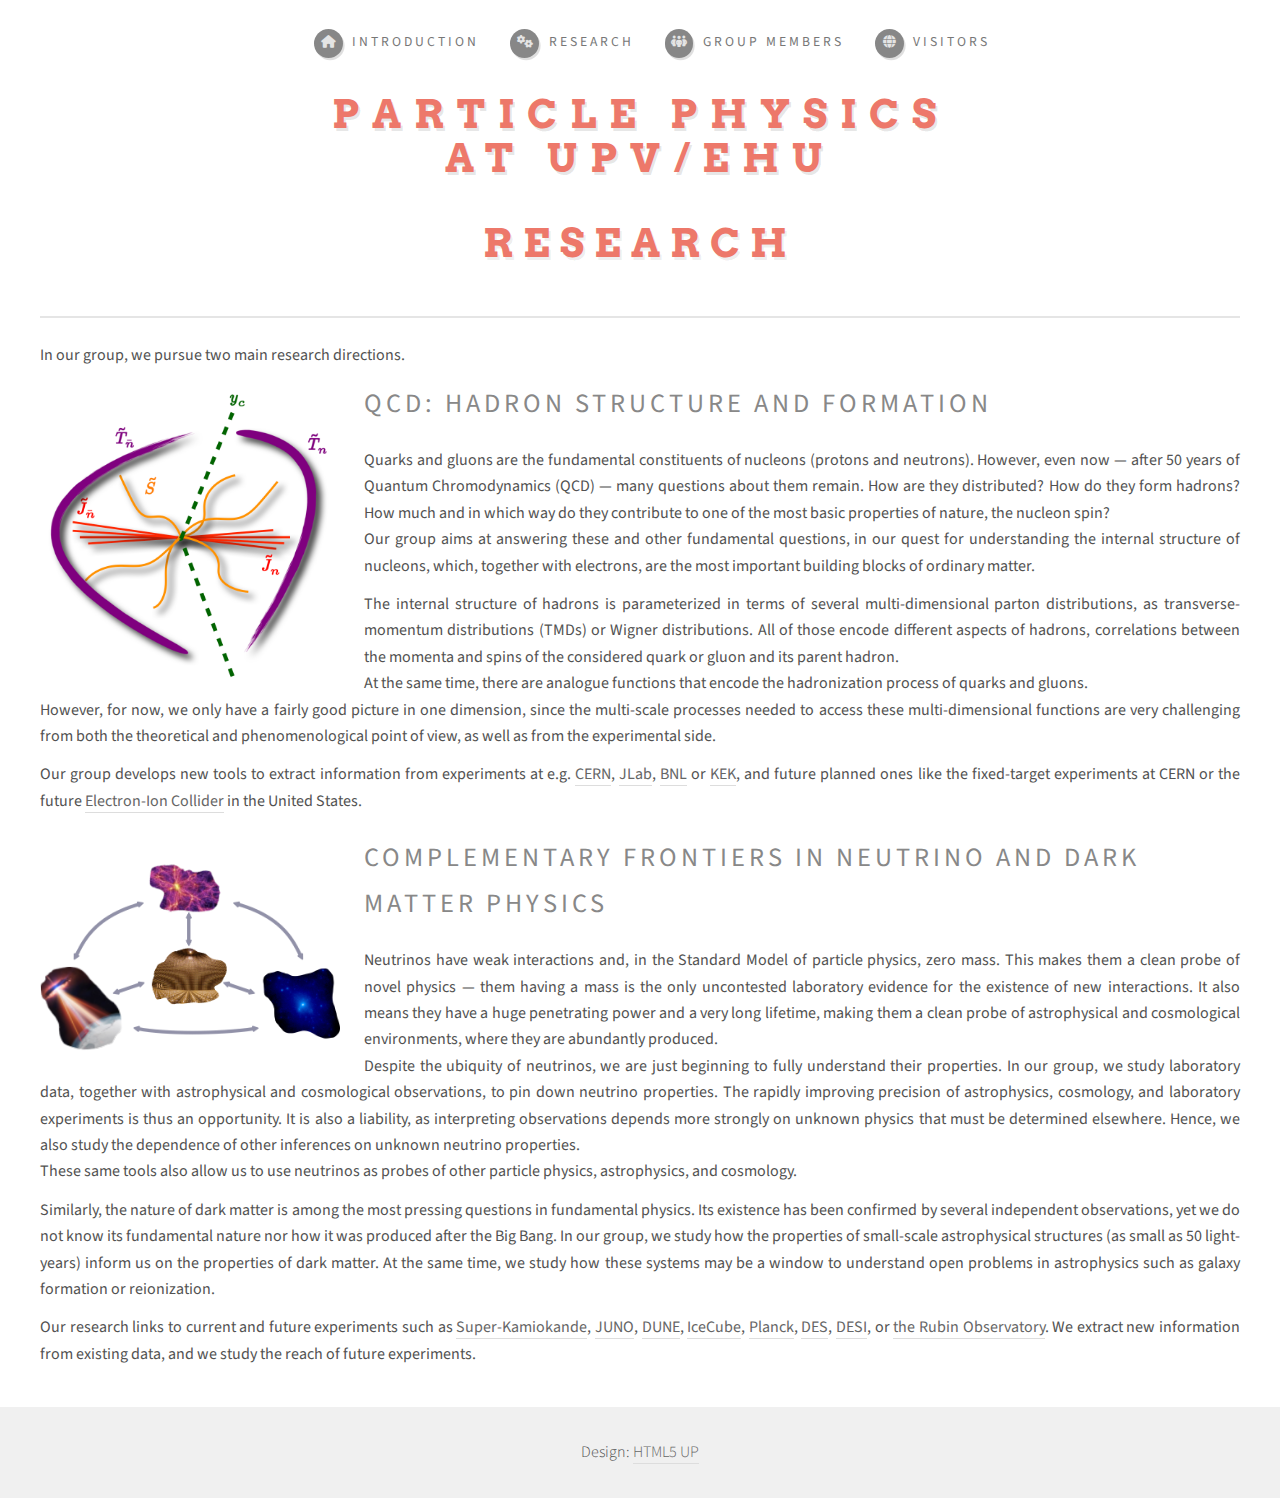
==== commit bad7d0a7: "Improved mobile appearance" ====
--- a/research.html
+++ b/research.html
@@ -19,7 +19,7 @@
 	<div class="container">
 
 	  <!-- Logo -->
-	  <h1 id="logo"><a href="index.html">Particle Physics <br> <br> at UPV/EHU</a></h1>	  
+	  <h1 id="logo"><a href="index.html">Particle Physics <br> at UPV/EHU</a></h1>	  
 	  <h2 id="logo">Research</h1>
 
 <!-- Nav -->
@@ -42,7 +42,7 @@
     <div id="content">
       <!-- Post -->
       <article class="box post">
-	<span class="image left" style="opacity: 1; border: 0px !important; width: 25%"><img src="images/QCDhasform.png" alt="Cartoon depicting transverse momentum in hadrons" /></span>
+	<span class="image left" style="opacity: 1; border: 0px !important"><img src="images/QCDhasform.png" alt="Cartoon depicting transverse momentum in hadrons" /></span>
 	
 	<h2>QCD: hadron structure and formation</h2>
 	<p>Quarks and gluons are the fundamental constituents of nucleons (protons and neutrons). However, even now — after 50 years of Quantum Chromodynamics (QCD) — many questions about them remain. How are they distributed?  How do they form hadrons? How much and in which way do they contribute to one of the most basic properties of nature, the nucleon spin? <br>
@@ -56,8 +56,8 @@
 
       </article>
 
-      <article class="box post">	    
-	<span class="image left" style="opacity: 1; border: 0px !important; width: 25%"><img src="images/neutrinos.png" alt="Cartoon depicting transverse momentum in hadrons" /></span>
+      <article class="box post" style="margin-left: 0">	    
+	<span class="image left" style="opacity: 1; border: 0px !important"><img src="images/neutrinos.png" alt="Cartoon depicting transverse momentum in hadrons" /></span>
 	
 	
 	<h2>Complementary frontiers in neutrino and dark matter physics</h2>
--- a/assets/css/main.css
+++ b/assets/css/main.css
@@ -1540,6 +1540,7 @@
 			margin: 0 1.5em 1.5em 0;
 			position: relative;
 			top: 0.5em;
+			max-width: 25%;
 		}
 
 		.image.centered {
@@ -1549,7 +1550,8 @@
 
 			.image.centered img {
 				margin: 0 auto;
-				width: auto;
+				width: 31em;
+				max-width: 100%;
 			}
 
 /* List */
@@ -1948,6 +1950,9 @@
 			text-shadow: 0.05em 0.075em 0 rgba(0, 0, 0, 0.1);
 			font-size: 3em;
 			letter-spacing: 13px;
+			line-height: 1.1em;
+			margin-top: -0.3em;
+			margin-bottom: -0.3em;
 		}
 
 		#header h2 {
@@ -2328,7 +2333,7 @@
 		/* Image */
 
 			.image.left {
-				max-width: 50%;
+				max-width: 25%;
 			}
 
 			.image.right {
@@ -2763,6 +2768,9 @@
 					border-left: 0;
 				}
 
+				.row > .col-3{
+				    width: 33%
+				}
 	}
 
 code {
@@ -2814,6 +2822,12 @@
   border-radius: 15px;
   width: 60%;
   position: relative;
+}
+
+@media screen and (max-width: 736px) {
+    .popup {
+	width: 100%
+    }
 }
 
 .popup .close {
